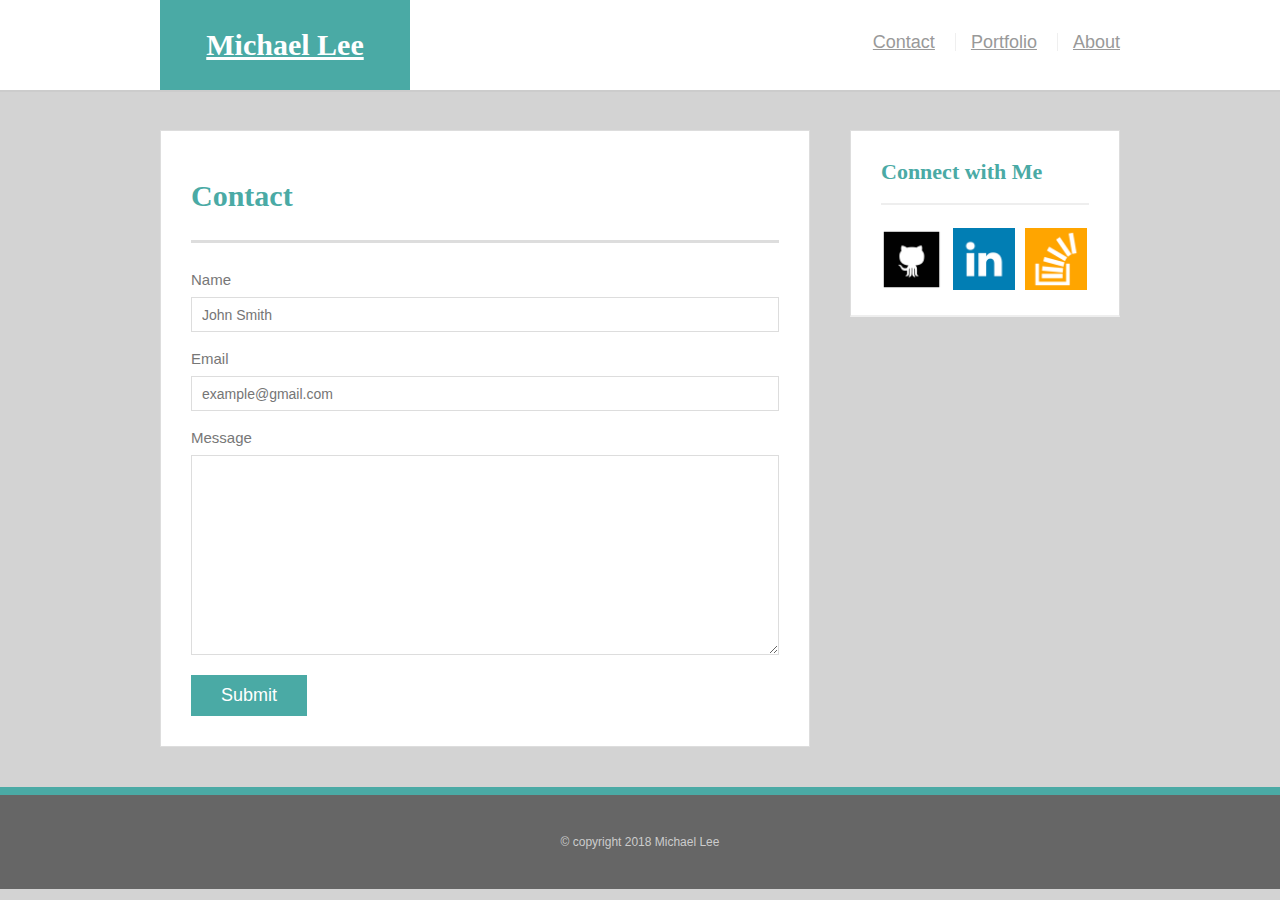
==== contact.html @ 7b43e562 "Update" ====
<!DOCTYPE html>

<html lang="en-us">

<head>
    <meta charset="UTF-8">
    <title>About Me</title>
    <link rel="stylesheet" type="text/css" href="assets/css/reset.css">
    <link rel="stylesheet" type="text/css" href="assets/css/style.css">
</head>

<body>
    <header id="masterheader">
    <div class="container">
        <a href="index.html" id="logo">Michael Lee</a>
        <nav>
            <a href="contact.html">Contact</a>
            <a href="portfolio.html">Portfolio</a>
            <a href="index.html">About</a>
        </nav>
    </div>
    </header> 
    
    <div id="main-container" class="container">
    <section class="main-section">
        <h1>Contact</h1>
        
        <form id="contact-form">
            <ul>
                <li>
                    <label for="name">Name</label>
                    <input type="text" name="email" id="name" placeholder="John Smith" required="required">
                </li>

                <li>
                    <label for="email">Email</label>
                    <input type="text" name="name" id="email" placeholder="example@gmail.com" required="required">
                </li>

                <li>
                    <label for="message">Message</label>
                    <textarea id="message" name="message" required></textarea>
                </li>
            </ul>
            <input type="submit" name="submit">
        </form>
    </section>
    
    <section class="sidebar"> 
        <div id="connect">
            <h2>Connect with Me</h2>
            <img src="assets/images/github.png" class="social" alt="github">
            <img src="assets/images/linkedin.png" class="social" alt="linkedin">
            <img src="assets/images/stackoverflow.png" class="social" alt="stackoverflow">
        </div>
    </section>
    
    </div>

    

    <footer>
        <div class="container">
            &copy; copyright 2018 Michael Lee
        </div>   
    </footer>
    

</body>

</html>
---- assets/css/style.css ----
* {
    box-sizing: border-box
}

body {
    background: lightgrey;
    font-size: 18px;
    line-height: 34px;
    font-family: 'Arial', Helvetica, sans-serif;
    color: #777;
    margin: 0 0;
}

.container {
    width: 100%;
    max-width: 960px;
    margin: 0 auto;
    clear: both;
}

h1, h2, h3, p {
    margin-bottom: 20px;
}

p:last-child {
    margin-bottom: 0;
}

h1, h2, h3 {
    font-family: 'Georgia', Times New Roman, Times, serif;
    font-weight: 700;
    color: #4aaaa5;
}

h1 {
    font-size: 30px;
    line-height: 49px;
    border-bottom: 3px solid #ddd;
    padding-bottom: 20px;
    margin-top: 10px;
}

h2, h3 {
    font-size: 22px;
}

#masterheader {
    background: #fff;
    margin: 0 0 30px;
    z-index: 99;
    color: #fff;
    border-bottom: 2px solid #ccc;
    position: fixed;
    width: 100%;
    top: 0;
    right: 0;
}

#logo {
    width: 250px;
    height: 90px;
    background: #4aaaa5;
    float: left;
    font-family: 'Georgia', Times New Roman, Times, serif;
    text-align: center;
    line-height: 90px;
    color: #fff;
    font-weight: 700;
    font-size: 30px;
}

nav {
    float: right;
    margin-top: 25px;
}

nav a {
    color: #999;
    margin-left: 15px;
    display: inline-block;
    border-left: 1px solid #efefef;
    padding-left: 15px;
    line-height: 18px;
}

nav a:first-child {
    border-left: 0 none;
}


#main-container {
    padding-top: 130px;
}

.main-section {
    background: #fff;
    padding: 30px;
    margin: 0 0 40px 0;
    width: 100%;
    max-width: 650px;
    float: left;
    border: 1px solid #ddd;
    font-size: 15px;
}

.auth-image {
    width: 200px;
    height: auto;
    margin-top: 10px;
    float: left;
    margin-right: 25px;
}

.sidebar {
    background: #fff;
    padding: 30px;
    width: 100%;
    max-width: 270px;
    float: right;
    border: 1px solid #ddd;
}

h3, .sidebar, h2 {
    padding-bottom: 20px;
    margin-bottom: 15px;
    line-height: 22px;
    border-bottom: 2px solid #eee;
}

.social {
    width: 62px;
    height: 62px;
    margin-top: 8px;
    margin-right: 5px;
}

.social:last-child {
    margin-right: 0;
}

footer {
    background: #666;
    color: #fff;
    padding: 30px 0;
    border-top: 8px solid #4aaaa5;
    color: #ccc;
    font-size: 12px;
    text-align: center;
    clear: both;
}

.work {
    width: 274px;
    overflow: auto;
    position: relative;
    float: left;
    margin: 20px 0 25px;
}

.work:nth-child(even) {
    margin-right: 40px;
}

.work img {
    width: 100%;
    border: 0px none;
}

.work h3 {
    border-bottom: 0;
    background: #4aaaa5;
    color: #fff;
    text-align: center;
    position: absolute;
    bottom: 20px;
    padding: 15px;
    width: 100%;
    line-height: 30px;
    margin-bottom: 0;
    font-weight: 300;
}

#contact-form ul {
    margin-bottom: 20px;
}
#contact-form li {
    margin-bottom: 10px;
}

label,
input[type=text],
input[type=email],
textarea {
    display: block;
    width: 100%;
}

input[type=text],
input[type=email],
textarea {
    height: 35px;
    border: 1px solid #ddd;
    padding: 0 10px;
    font-size: 14px;
}

textarea {
    height: 200px;
}

input[type=submit] {
    background: #4aaaa5;
    border: 0 none;
    color: #fff;
    font-size: 18px;
    padding: 10px 30px;
    cursor: pointer;
}

#profile-picture {
    width: 30%;
    margin-top: 10px;
    float: left;
    margin-right: 25px;
}
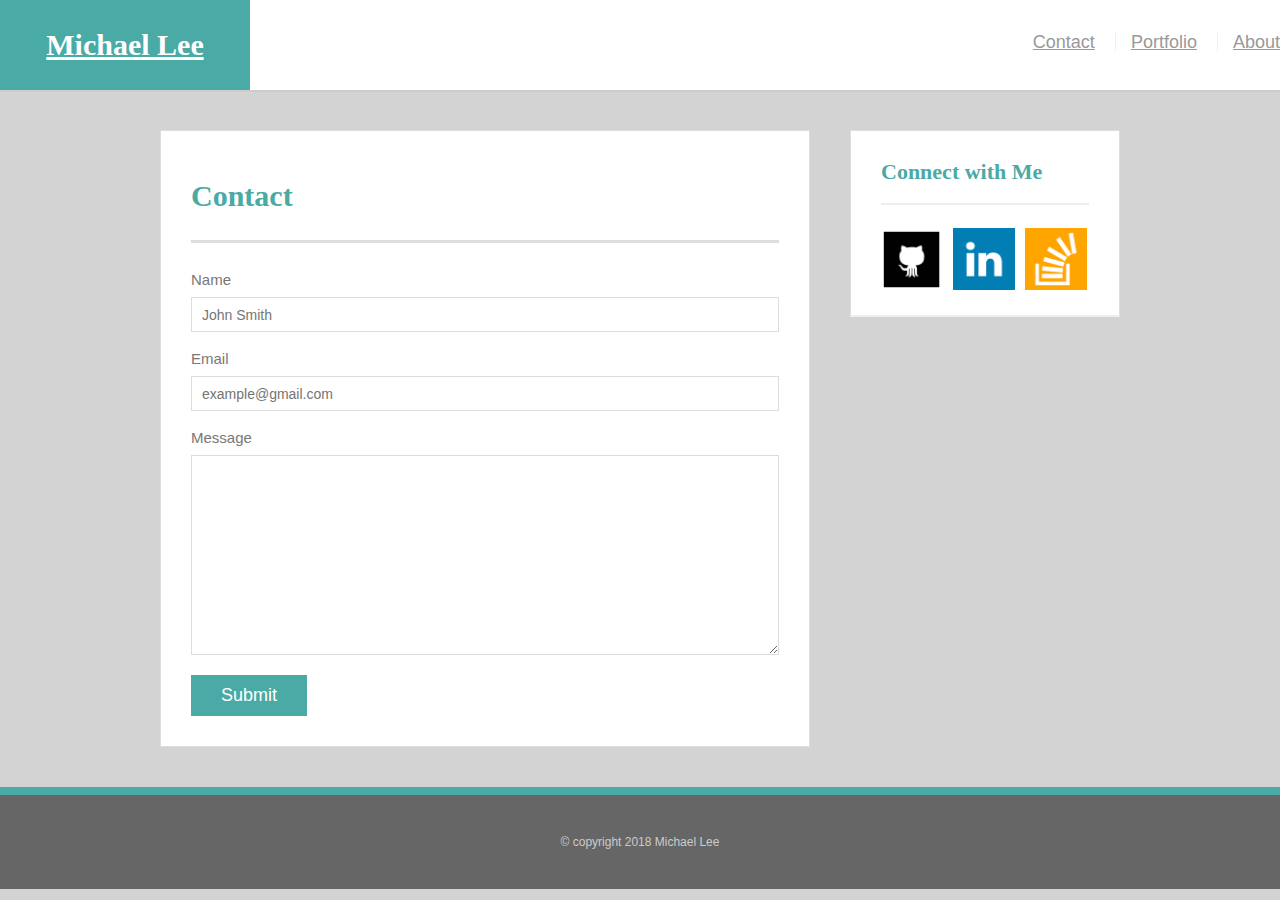
==== commit c00f37d2: "Update" ====
--- a/contact.html
+++ b/contact.html
@@ -4,6 +4,7 @@
 
 <head>
     <meta charset="UTF-8">
+    <meta name="viewport" content="width=device-width, initial-scale=1">
     <title>About Me</title>
     <link rel="stylesheet" type="text/css" href="assets/css/reset.css">
     <link rel="stylesheet" type="text/css" href="assets/css/style.css">
@@ -11,7 +12,7 @@
 
 <body>
     <header id="masterheader">
-    <div class="container">
+    <div class="header-container">
         <a href="index.html" id="logo">Michael Lee</a>
         <nav>
             <a href="contact.html">Contact</a>
--- a/assets/css/style.css
+++ b/assets/css/style.css
@@ -16,6 +16,7 @@
     max-width: 960px;
     margin: 0 auto;
     clear: both;
+    
 }
 
 h1, h2, h3, p {
@@ -90,6 +91,9 @@
 
 #main-container {
     padding-top: 130px;
+    clear: both;
+	overflow: auto;
+	margin: 0 auto;
 }
 
 .main-section {
@@ -223,3 +227,160 @@
     float: left;
     margin-right: 25px;
 }
+
+@media (max-width: 640px) {
+    #logo	{
+		float: left;
+		background-color: #4aaaa5;
+		border-bottom: none;
+		color: #ffffff;
+		height: 100%;
+		width: 100%;
+		margin-bottom: 0;
+		font-family: 'Georgia', Times, Times New Roman, serif;
+		text-align: center;
+		font-weight: bold;
+		vertical-align: middle;
+		padding-top: 0%;
+		margin-left: 0%;
+	}
+
+	nav	{
+		clear: both;
+		width: 100%;
+		text-align: center;
+		float: left;
+        margin-top: 13px;
+        margin-bottom: 13px;
+	}
+
+	p {
+		margin-top: 15px;
+	}
+
+	#masterheader {
+		border-bottom: none;
+		z-index: 1;
+	}
+
+	#connect {
+		clear: both;
+		float: left;
+		overflow: auto 0;
+		width: 96%;
+		margin: 2%;
+		margin-right: 2%
+	}
+
+	.main-section {
+		clear: both;
+		float: left;
+		overflow: auto 0;
+		width: 90%;
+        margin: 5%;
+	}
+
+	#profile-picture {
+		width: 100%;
+		height: 100%;
+		margin-bottom: 15px;
+    }
+    
+    #main-container {
+        padding-top: 0px;
+        clear: both;
+        overflow: auto;
+        margin: 160px auto 5%;
+    }
+
+    .sidebar {
+		clear: both;
+		float: left;
+        margin: 0 5% 5% 5%;
+        max-width: 640px;
+        width: 90%;
+    }
+    
+    nav>a {
+        width: 30%;
+        padding: 0;
+        margin: 0;
+    }
+
+    .work {
+        width: 100%;
+    }
+}
+
+@media (max-width: 768px) {
+	p {
+		margin-top: 15px;
+	}
+
+	#masterheader {
+		border-bottom: none;
+        z-index: 1;
+	}
+
+	#connect {
+		clear: both;
+		float: left;
+		overflow: auto 0;
+		width: 96%;
+		margin: 2%;
+		margin-right: 2%
+	}
+
+	.main-section {
+		clear: both;
+		float: left;
+		overflow: auto 0;
+		width: 90%;
+        margin: 5%;
+        max-width: 768px;
+	}
+
+	#profile-picture {
+		width: 50%;
+		height: 50%;
+		margin-bottom: 15px;
+    }
+    
+    #main-container {
+        padding-top: 0px;
+        clear: both;
+        overflow: auto;
+        margin: 10% auto 5% auto;
+    }
+
+    .sidebar {
+		clear: both;
+		float: left;
+        margin: 0 5% 5% 5%;
+        max-width: 768px;
+        width: 90%;
+    }
+    
+    nav>a {
+        width: 30%;
+        padding-left: 2%;
+        margin: 0;
+    }
+
+    .work {
+        width: 46%;
+        margin: 0 0 5% 0;
+    }
+
+    .main-section>.work:nth-child(odd) {
+        margin-right: 1%;
+    }
+    
+    .header-container {
+        max-width: 768px;
+        width: 90%;
+        margin: 0 5% 5% 5%;
+    }
+
+
+}